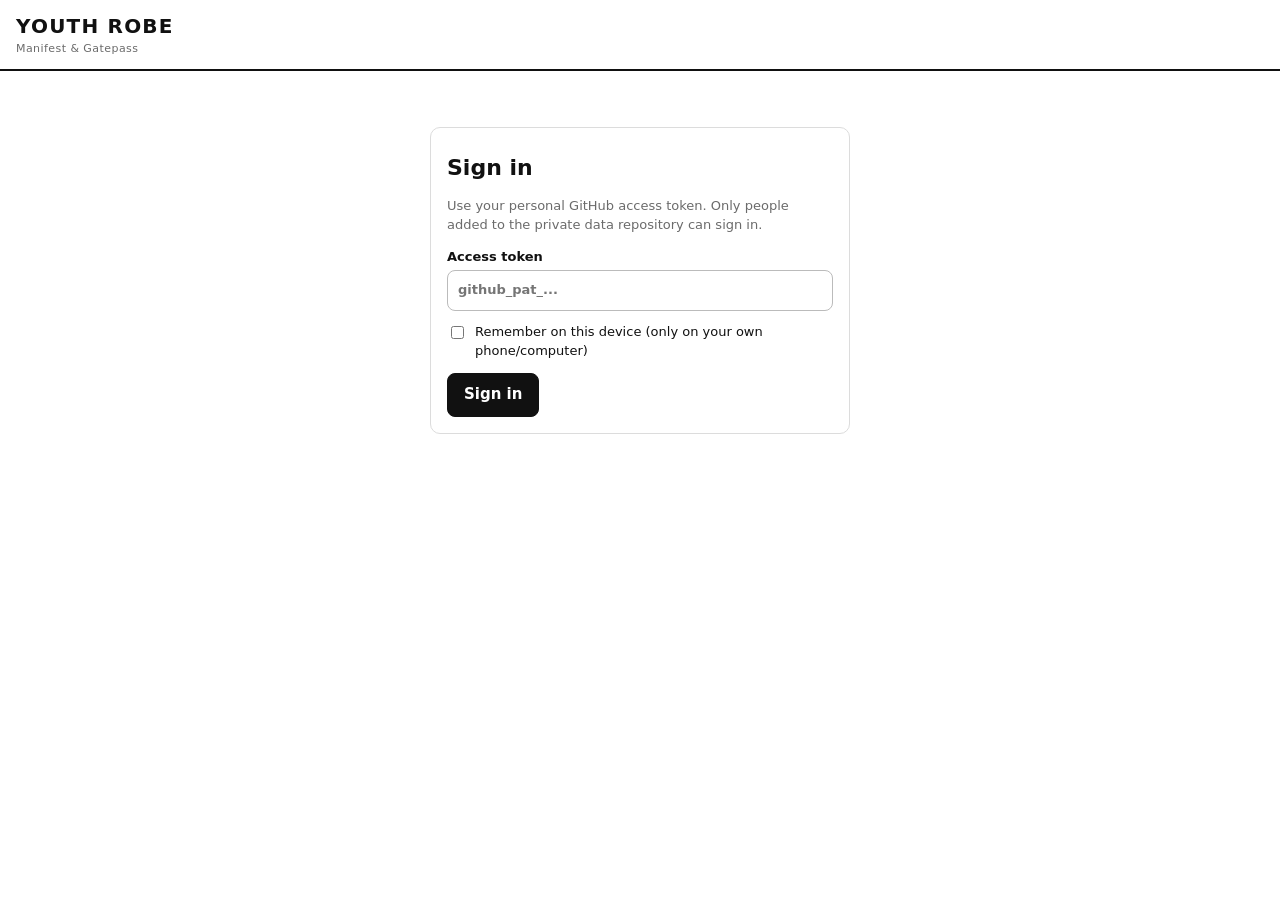
==== docs/index.html @ b4accad5 "Rebuild as browser-only app storing records in a private GitHub repo Co-Authored-By: Claude Sonnet 5" ====
<!doctype html>
<html lang="en">
<head>
<meta charset="utf-8">
<meta name="viewport" content="width=device-width, initial-scale=1">
<meta http-equiv="Content-Security-Policy" content="default-src 'none'; script-src 'self'; style-src 'self'; img-src 'self' data: blob:; connect-src https://api.github.com; base-uri 'none'; form-action 'none'">
<meta name="referrer" content="no-referrer">
<meta name="robots" content="noindex, nofollow">
<title>Manifest | YOUTH ROBE</title>
<link rel="stylesheet" href="style.css">
</head>
<body>
<div id="app"><p class="loading">Loading...</p></div>
<noscript>This app needs JavaScript.</noscript>
<script src="vendor/jspdf.umd.min.js"></script>
<script src="vendor/jspdf.plugin.autotable.min.js"></script>
<script src="vendor/xlsx.mini.min.js"></script>
<script src="config.js"></script>
<script src="api.js"></script>
<script src="pdf.js"></script>
<script src="app.js"></script>
</body>
</html>
---- docs/style.css ----
:root{--ink:#111;--grey:#6b6b6b;--line:#dcdcdc;--soft:#f6f6f6;--ok:#1a7f37;--err:#b42318;--warn:#9a6700}
*{box-sizing:border-box}
body{margin:0;font:15px/1.45 system-ui,-apple-system,Segoe UI,Roboto,sans-serif;color:var(--ink);background:#fff}
a{color:var(--ink)}
.loading{padding:24px;color:var(--grey)}
.top{display:flex;justify-content:space-between;align-items:center;padding:12px 16px;border-bottom:2px solid var(--ink);flex-wrap:wrap;gap:8px}
.brand{font-weight:800;font-size:20px;letter-spacing:.06em;text-decoration:none}
.brand small{display:block;font-weight:500;font-size:11px;letter-spacing:.04em;color:var(--grey)}
nav{display:flex;align-items:center;gap:14px}
main{max-width:1000px;margin:0 auto;padding:16px}
h1{font-size:22px;margin:8px 0 12px}h2{font-size:16px;margin:0 0 10px}
.muted{color:var(--grey)}.small{font-size:13px}.nowrap{white-space:nowrap}
.row{display:flex;gap:12px;align-items:center;flex-wrap:wrap}.between{justify-content:space-between}
.card{border:1px solid var(--line);border-radius:10px;padding:16px;margin:0 0 14px;background:#fff}
.narrow{max-width:420px;margin:40px auto}
label{display:block;font-weight:600;font-size:13px;margin-bottom:12px}
label.check{font-weight:400;display:flex;gap:8px;align-items:flex-start}
label.check input{width:auto;margin-top:3px}
input,select,textarea{display:block;width:100%;margin-top:4px;padding:10px;border:1px solid #bbb;border-radius:8px;font:inherit;background:#fff}
input:focus,select:focus,textarea:focus{outline:2px solid var(--ink);border-color:var(--ink)}
.upper{text-transform:uppercase}
.grid{display:grid;grid-template-columns:1fr 1fr;gap:0 16px}.full{grid-column:1/-1}
.btn{display:inline-block;background:var(--ink);color:#fff;border:1px solid var(--ink);padding:10px 16px;border-radius:8px;font:inherit;font-weight:600;cursor:pointer;text-decoration:none}
.btn:disabled{opacity:.5;cursor:wait}
.btn.ghost{background:#fff;color:var(--ink)}.btn.small{padding:6px 12px}
.link{background:none;border:0;font:inherit;cursor:pointer;text-decoration:underline;padding:0;color:var(--ink)}
.actions{display:flex;gap:10px;flex-wrap:wrap;margin:0 0 14px}
.filters{display:flex;gap:8px;flex-wrap:wrap;margin:0 0 6px}
.filters input,.filters select{margin:0;width:auto;flex:1 1 150px}.filters input:first-child{flex:3 1 260px}
.table-wrap{overflow-x:auto;border:1px solid var(--line);border-radius:10px}
table{border-collapse:collapse;width:100%;min-width:700px}
th{background:var(--ink);color:#fff;text-align:left;font-size:12px;letter-spacing:.04em;text-transform:uppercase}
th,td{padding:9px 12px;vertical-align:top}tr+tr td{border-top:1px solid var(--line)}
.pill{display:inline-block;padding:1px 8px;border-radius:99px;font-size:12px;background:var(--soft);color:var(--grey);border:1px solid var(--line)}
.pill.ok{background:#e7f6ec;color:var(--ok);border-color:#b7e1c4}
.flash{padding:10px 14px;border-radius:8px;margin:0 0 12px;border:1px solid}
.flash.ok{background:#e7f6ec;color:var(--ok);border-color:#b7e1c4}
.flash.error{background:#fdecea;color:var(--err);border-color:#f5c2bd}
.flash.warn{background:#fff6e0;color:var(--warn);border-color:#f0d99a}
.details{display:grid;grid-template-columns:1fr 1fr;gap:12px 16px;margin:0}
.details dt{font-size:11px;text-transform:uppercase;letter-spacing:.05em;color:var(--grey)}
.details dd{margin:2px 0 0;font-weight:600;overflow-wrap:anywhere}.details .wide{grid-column:1/-1}
.gate{display:grid;grid-template-columns:1fr 1fr;gap:12px}
.gatebox{border:1px solid var(--line);border-radius:8px;padding:12px;background:var(--soft)}
.gatebox .big{font-size:18px;font-weight:700;margin-top:6px}.gatebox .btn{margin-top:8px}
.refs{columns:2;margin:0;padding-left:28px}.refs li{padding:1px 0;break-inside:avoid;overflow-wrap:anywhere}
@media(max-width:640px){.grid,.details,.gate{grid-template-columns:1fr}.refs{columns:1}}
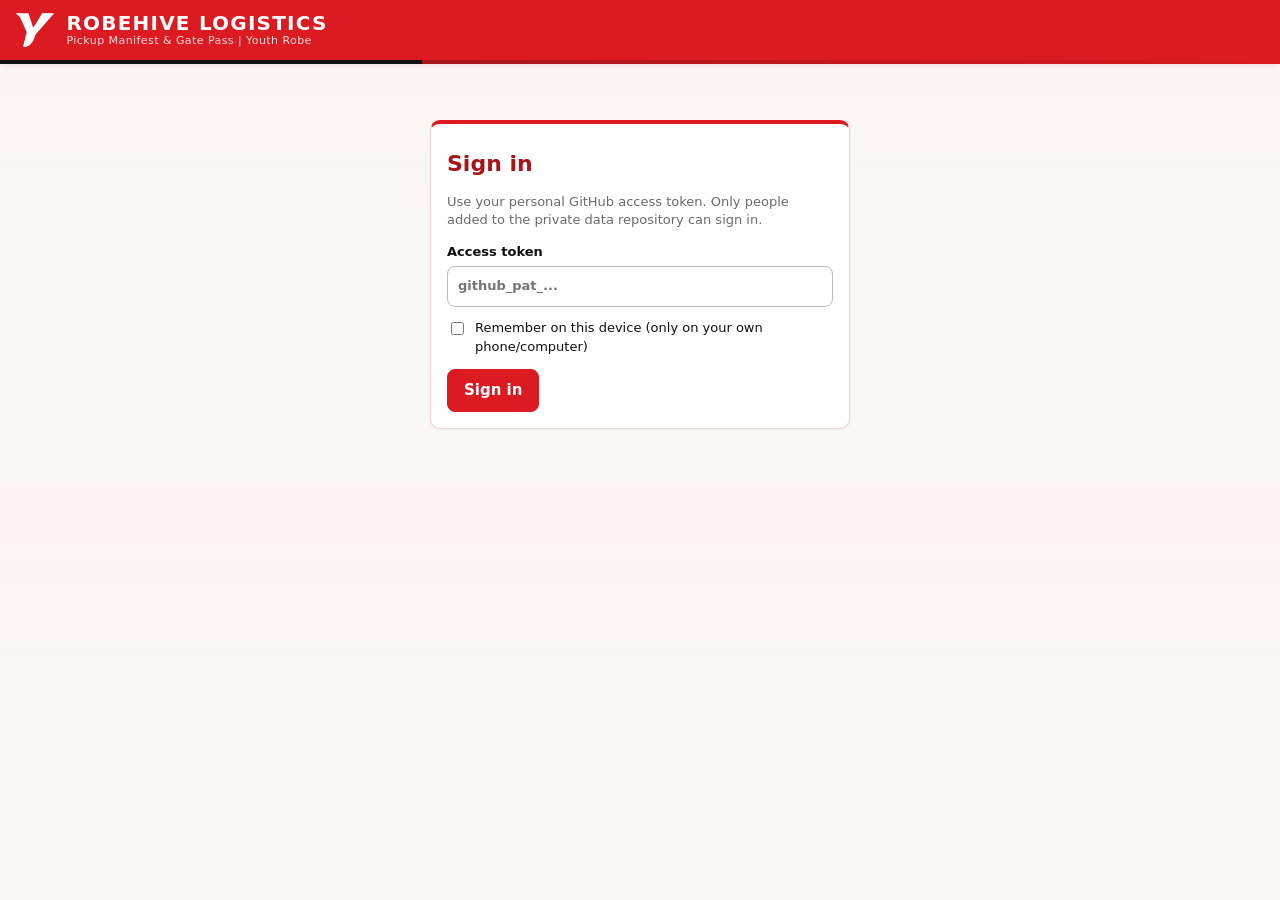
==== commit 3e1f1436: "Logo header, stronger RobeHive branding, cache-busting for assets Co-Authored-By: Claude Sonnet 5.5 " ====
--- a/docs/index.html
+++ b/docs/index.html
@@ -7,7 +7,7 @@
 <meta name="referrer" content="no-referrer">
 <meta name="robots" content="noindex, nofollow">
 <title>Manifest | YOUTH ROBE</title>
-<link rel="stylesheet" href="style.css">
+<link rel="stylesheet" href="style.css?v=3">
 </head>
 <body>
 <div id="app"><p class="loading">Loading...</p></div>
@@ -15,9 +15,10 @@
 <script src="vendor/jspdf.umd.min.js"></script>
 <script src="vendor/jspdf.plugin.autotable.min.js"></script>
 <script src="vendor/xlsx.mini.min.js"></script>
-<script src="config.js"></script>
-<script src="api.js"></script>
-<script src="pdf.js"></script>
-<script src="app.js"></script>
+<script src="config.js?v=3"></script>
+<script src="util.js?v=3"></script>
+<script src="api.js?v=3"></script>
+<script src="pdf.js?v=3"></script>
+<script src="app.js?v=3"></script>
 </body>
 </html>
--- a/docs/style.css
+++ b/docs/style.css
@@ -1,4 +1,4 @@
-:root{--ink:#111;--grey:#6b6b6b;--line:#dcdcdc;--soft:#f6f6f6;--ok:#1a7f37;--err:#b42318;--warn:#9a6700}
+:root{--red:#db1a21;--red-dark:#a8141a;--red-soft:#fff2f2;--ink:#111;--grey:#6b6b6b;--line:#dcdcdc;--soft:#f6f6f6;--ok:#1a7f37;--err:#b42318;--warn:#9a6700}
 *{box-sizing:border-box}
 body{margin:0;font:15px/1.45 system-ui,-apple-system,Segoe UI,Roboto,sans-serif;color:var(--ink);background:#fff}
 a{color:var(--ink)}
@@ -45,3 +45,47 @@
 .gatebox .big{font-size:18px;font-weight:700;margin-top:6px}.gatebox .btn{margin-top:8px}
 .refs{columns:2;margin:0;padding-left:28px}.refs li{padding:1px 0;break-inside:avoid;overflow-wrap:anywhere}
 @media(max-width:640px){.grid,.details,.gate{grid-template-columns:1fr}.refs{columns:1}}
+.pill.warn{background:#fff6e0;color:var(--warn);border-color:#f0d99a;margin-top:4px}
+.warnbox{border:2px solid var(--warn);background:#fff6e0;color:#5c3d00;border-radius:10px;padding:12px 16px;margin:0 0 14px}
+.warnbox ul{margin:6px 0 0;padding-left:20px}
+.refs li.dup{background:#ffe9a8;border-radius:4px;padding:1px 6px;font-weight:700}
+.tag{display:inline-block;margin-left:8px;padding:0 6px;border-radius:4px;background:#b42318;color:#fff;font-size:11px;letter-spacing:.04em;vertical-align:middle}
+.gatebox input{margin:8px 0 0}
+table.ship{min-width:560px}
+table.ship td.b{font-weight:700}
+table.ship tr.dup td{background:#ffe9a8}
+.shipt{margin:6px 0 8px}.shipt table{min-width:520px}
+.shipt td{padding:4px 6px}.shipt th{padding:6px}.shipt input{margin:0;padding:7px}
+.shipt .sno{width:30px;color:var(--grey)}
+.addrow{margin:0 0 12px}
+
+/* RobeHive colour theme */
+body{background:#faf7f7}
+.top{background:var(--red);border-bottom:0;color:#fff;box-shadow:0 2px 8px rgba(168,20,26,.25)}
+.top a,.top .link,.top .brand,.top .brand small{color:#fff}
+.top .brand small{opacity:.85}
+.top nav a{padding:6px 10px;border-radius:8px;text-decoration:none;font-weight:600}
+.top nav a:hover{background:rgba(255,255,255,.18)}
+a{color:var(--red-dark)}
+h1{color:var(--red-dark)}
+h2{color:var(--red-dark);border-left:4px solid var(--red);padding-left:8px}
+.btn{background:var(--red);border-color:var(--red)}
+.btn:hover{background:var(--red-dark);border-color:var(--red-dark)}
+.btn.ghost{background:#fff;color:var(--red);border-color:var(--red)}
+.btn.ghost:hover{background:var(--red-soft)}
+.link{color:var(--red-dark)}
+th{background:var(--red)}
+tbody tr:nth-child(even) td{background:#fbf5f5}
+tbody tr:hover td{background:var(--red-soft)}
+.card{border-color:#ecd5d5;box-shadow:0 1px 3px rgba(0,0,0,.05)}
+.card h2:first-child{margin-bottom:12px}
+.details dt{color:var(--red)}
+.gatebox{background:var(--red-soft);border-color:#f3c9c9}
+input:focus,select:focus,textarea:focus{outline:2px solid var(--red);border-color:var(--red)}
+.pill{background:#fff;border-color:#e6c7c7}
+table.ship tr.dup td,.shipt tr.dup td{background:#ffe9a8!important}
+.brand{display:flex;align-items:center;gap:12px}.brand .logo{height:34px;width:auto}
+.brand span{line-height:1.15}
+.stripe{height:4px;background:linear-gradient(90deg,#111,#111 33%,var(--red-dark) 33%,var(--red))}
+.narrow{border-top:4px solid var(--red)}
+body{background:linear-gradient(#fff4f4,#faf7f7 220px)}
